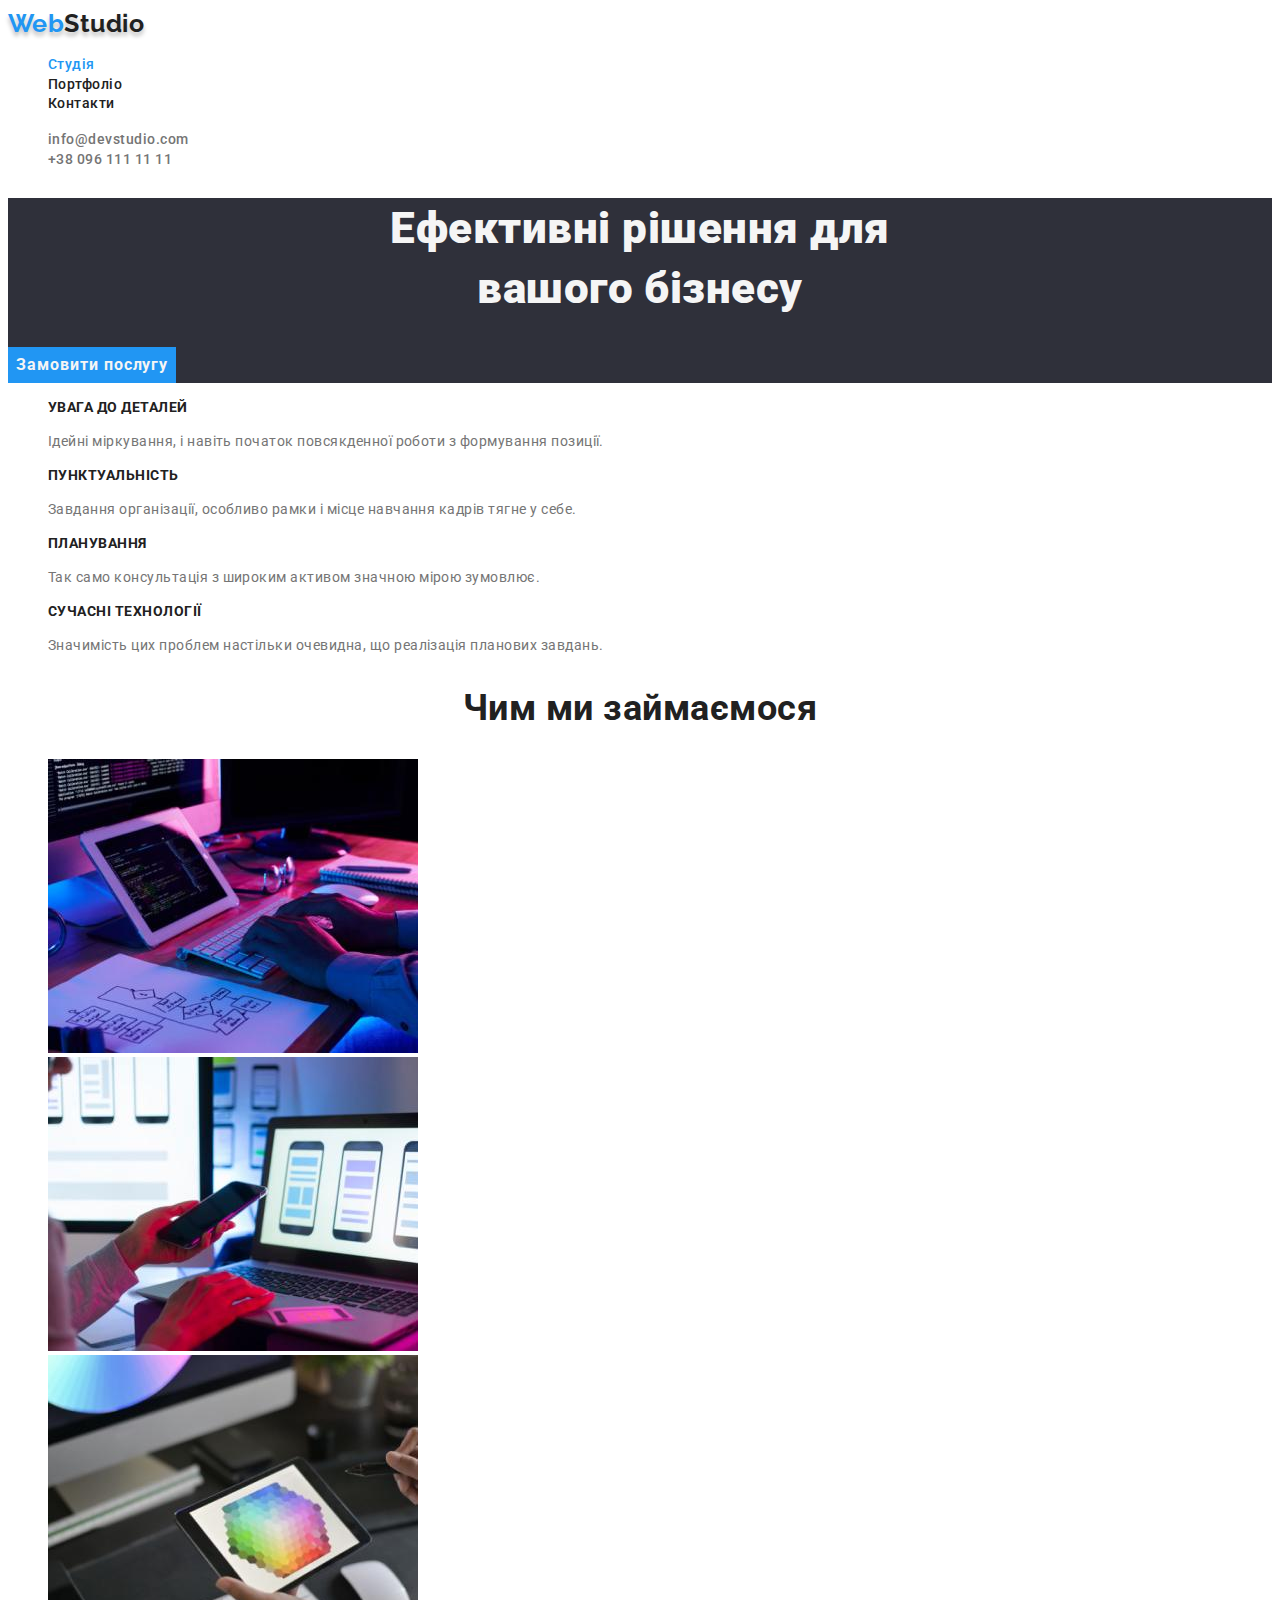
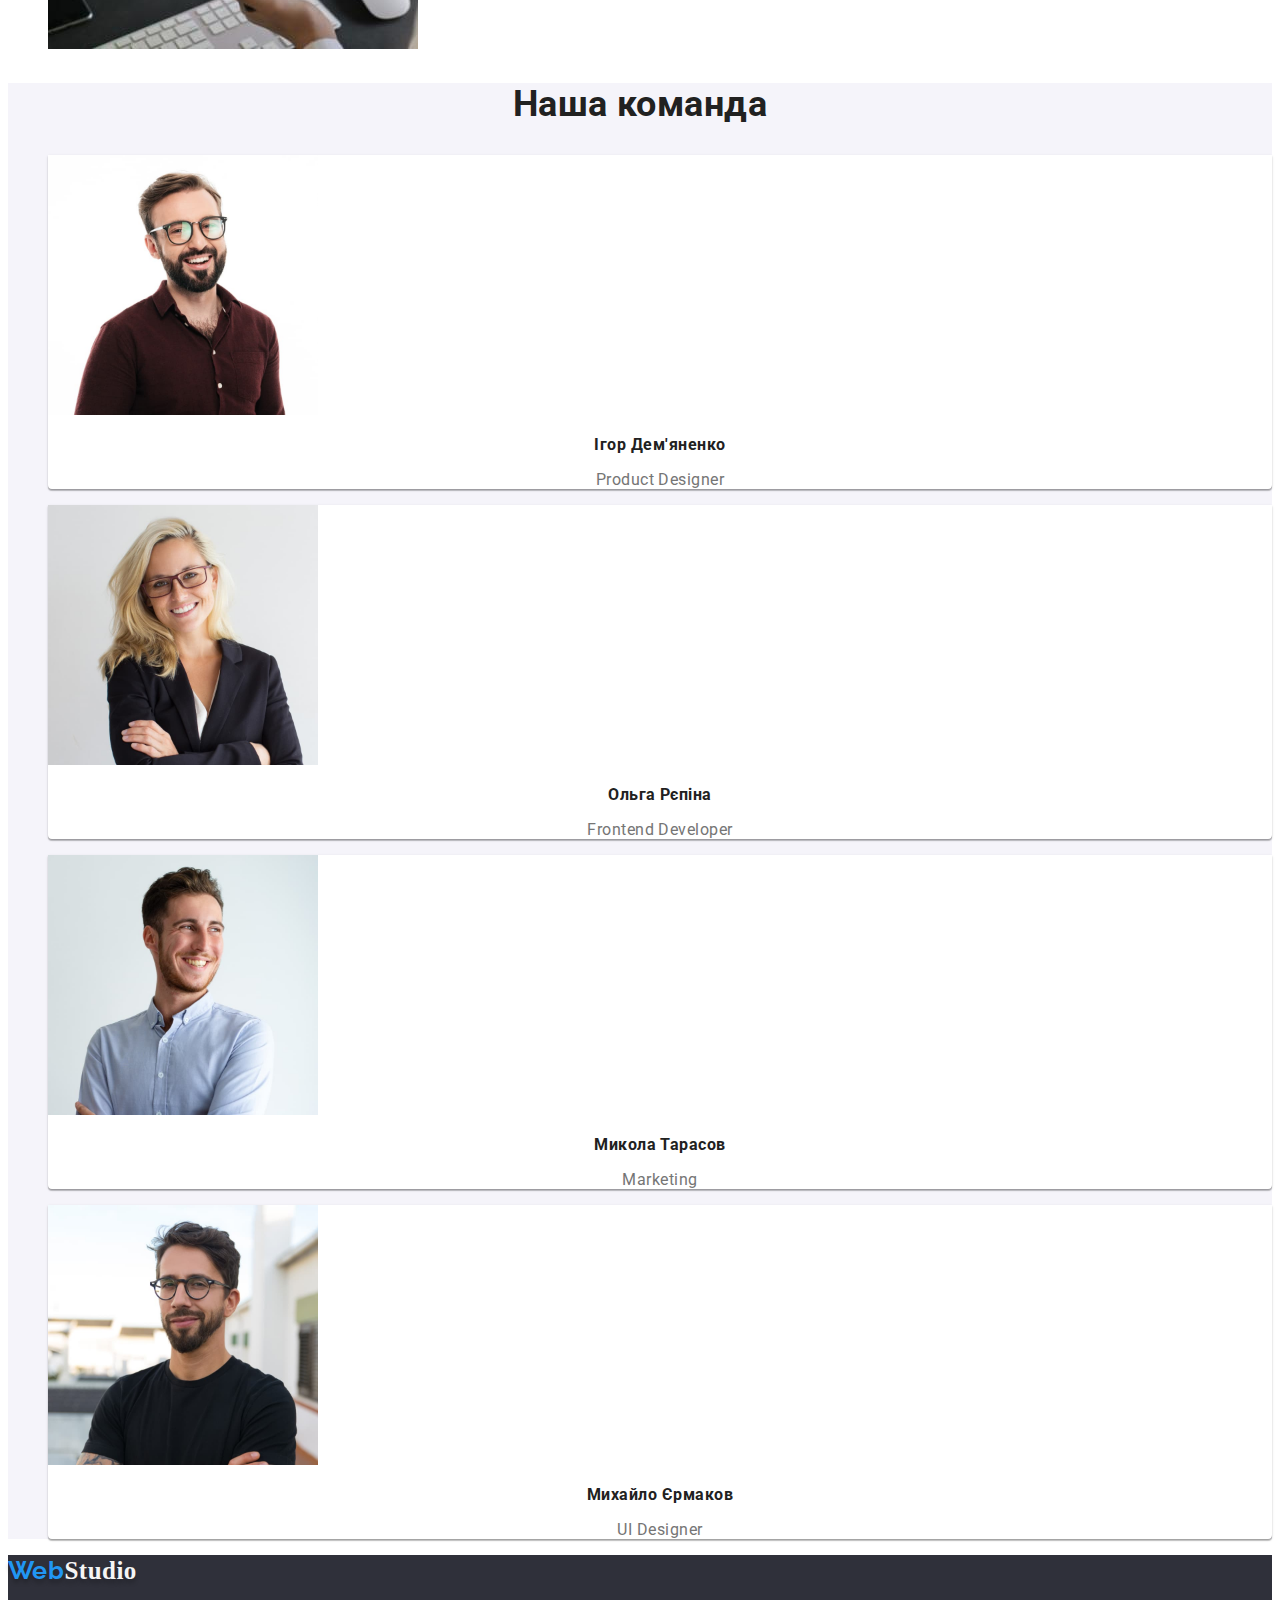
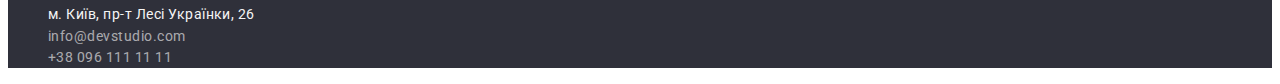
==== index.html @ f878ff9f "Initial commit" ====
<!DOCTYPE html>
<html lang="uk">
<head>
    <meta charset="UTF-8">
    <meta http-equiv="X-UA-Compatible" content="IE=edge">
    <meta name="viewport" content="width=device-width, initial-scale=1.0">
    <title>Studio website</title>
    <link href="https://fonts.googleapis.com/css2?family=Raleway:ital,wght@1,700&family=Roboto:wght@400;500;700;900&display=swap" rel="stylesheet">
    <link rel="stylesheet" href="./css/styles.css">
</head>
<body>
    <header class="page_header">
        <a href="" class="logo link">Web<span class="part_logo">Studio</span></a>
        <nav>
            <ul class="site_nav">
             <li><a href="" class="nav_links current link">Студія</a></li>
             <li><a href="./portfolio.html" class="nav_links link">Портфоліо</a></li>
             <li><a href="" class="nav_links link">Контакти</a></li>
              </ul>
            </nav>
            <ul class="auth_nav">
                <li><a href="mailto.info@devstudio.com" class="auth_ref link">info@devstudio.com</a></li>
                <li><a href="tel:+380961111111" class="auth_ref link">+38 096 111 11 11</a></li>
            </ul>
        </header>
              <main>
        <section class="hero">
            <h1 class="main_title">Ефективні рішення для <br> вашого бізнесу</h1>
            <button type="button" class="button">Замовити послугу</button>
        </section>
        <section>
            <h2 hidden>Особливості</h2>
            <ul class="features">
                <li>
                <h3 class="features_title">УВАГА ДО ДЕТАЛЕЙ</h3>
                <p class="features_text">Ідейні міркування, і навіть початок повсякденної роботи з формування позиції.</p></li>
               <li>
                <h3 class="features_title">ПУНКТУАЛЬНІСТЬ</h3>
                <p class="features_text">Завдання організації, особливо рамки і місце навчання кадрів тягне у себе.</p></li>
               <li>
                <h3 class="features_title">ПЛАНУВАННЯ</h3>
                <p class="features_text">Так само консультація з широким активом значною мірою зумовлює.</p>
               </li>
               <li>
                <h3 class="features_title">СУЧАСНІ ТЕХНОЛОГІЇ</h3>
                <p class="features_text">Значимість цих проблем настільки очевидна, що реалізація планових завдань.</p>
            </li>
            </ul>
        </section>
        <section class="section">
            <h2 class="section_title">Чим ми займаємося</h2>
            <ul>
                 <li>
                    <img src="./images/box1.jpg" alt="планшет" width="370" >
                    </li>
                 <li>
                    <img src="./images/box2.jpg" alt="мобільний додаток" width="370" >
                   </li>    
                 <li>
                    <img src="./images/box3.jpg" alt="клавіатура" width="370" >
                </li>
            </ul>   
        
        </section>
            <section class="team_section">
            <h2 class="section_title">Наша команда</h2>
            <ul>
              <li class="picture"><img src="./images/igor.jpg" alt="Ігор" width="270">
            <h3 class="team_member">Ігор Дем'яненко</h3>
            <p lang="en" class="team_text">Product Designer</p>
            </li>
              <li class="picture"><img src="./images/olga.jpg" alt="Ольга" width="270">
            <h3 class="team_member">Ольга Рєпіна</h3>
            <p lang="en" class="team_text">Frontend Developer</p>
            </li>
              <li class="picture"><img src="./images/mykola.jpg" alt="Микола" width="270">
            <h3 class="team_member">Микола Тарасов</h3> 
            <p lang="en" class="team_text">Marketing</p>
            </li>
              <li class="picture"><img src="./images/mikhailo.jpg" alt="Михайло" width="270">
            <h3 class="team_member">Михайло Єрмаков</h3>
            <p lang="en" class="team_text">UI Designer</p>
            </li>
            </ul>
        </section>
        
    </main>
       <footer class="footer">
        <a href ="" class="logo link">Web<span class="spart_logo">Studio</span></a>
        <address class="adress">
            <ul>
                <li><a href="https://www.google.com/maps/place/%D0%B1%D1%83%D0%BB.+%D0%9B%D0%B5%D1%81%D0%B8+%D0%A3%D0%BA%D1%80%D0%B0%D0%B8%D0%BD%D0%BA%D0%B8,+26,+%D0%9A%D0%B8%D0%B5%D0%B2,+02000/@50.4265841,30.5362025,17z/data=!4m13!1m7!3m6!1s0x40d4cf0e033ecbe9:0x57a4dffefec77da0!2z0LHRg9C7LiDQm9C10YHQuCDQo9C60YDQsNC40L3QutC4LCAyNiwg0JrQuNC10LIsIDAyMDAw!3b1!8m2!3d50.4265807!4d30.5383858!3m4!1s0x40d4cf0e033ecbe9:0x57a4dffefec77da0!8m2!3d50.4265807!4d30.5383858?hl=RU" 
                    target = «_blank» rel="noopener noreferrer" class="link place">
                             м. Київ, пр-т Лесі Українки, 26</a></li>
                <li><a href="mailto.info@devstudio.com" class="link auth">info@devstudio.com</a></li>
                <li><a href="tel:+380961111111" class="link auth">+38 096 111 11 11</a></li>
            </ul>
            </address>
       </footer>
       
    </body>
</html>
---- css/styles.css ----
/*цвет основного текста #212121 */
/*вторичний цвет текста #757575*/
/* белий #F5F5F5 */
/* акцент #2196F3 */
/* вторичний цвет фона #F5F4FA */


:root{
    --primary-text-color:#757575;
    --title-text-color:#212121;
    --accent-color:#2196F3;
    --background-hero: #2F303A;
    --white:#fff;
    --primary-background: #F5F5F5;
    --secondary-background:#F5F4FA;
    --shadow:rgba(0, 0, 0, 0.25);
}


body{
background-color:var(--white);
color: var(--primary-text-color) ;
font-family:Roboto, sans-serif;
letter-spacing: 0.03em;
}

/*Хедер*/

ul {
    list-style:none;
}


.logo{
    color: var(--accent-color);
    font-family:Raleway, sans-serif;
    font-weight: 700;
    font-size: 25px;
    line-height: calc(30/25);
    text-shadow: var(--shadow);
    text-shadow: 0px 4px 4px var(--shadow);
}
.link,
.adress,
.auth{
   text-decoration: none; 
}

.part_logo{
    color:var(--title-text-color);
    
}

.nav_links{
    color: var(--title-text-color);
    font-weight: 500;
    font-size: 14px;
    line-height: calc(16/12);
}

.nav_links:hover,
.nav_links:focus{
color: var(--accent-color);
}

.nav_links.current{
    color: var(--accent-color);
}

.auth_ref{
    color: var(--primary-text-color);
    text-decoration:none ;
    font-weight: 500;
    font-size: 14px;
    line-height: calc(16/12);
}
.auth_ref:hover,
.auth_ref:focus{
color: var(--accent-color);
}

/*Секція хіро*/

.main_title{
    color: var(--primary-background);
    font-weight: 900;
    font-size: 44px;
    line-height: calc(60/44);
    text-align: center;
}

.hero,
.footer{
     background-color: var(--background-hero);
}

.button{
color: var(--primary-background);
background-color: var(--accent-color);
border-color: transparent;
font-family: inherit;
cursor: pointer;
font-weight: 700;
font-size: 16px;
line-height: 30px;
display: flex;
align-items: center;
text-align: center;
letter-spacing: 0.06em;
}

.buttons{
    color: var(--title-text-color);
    background-color: var(--secondary-background);
    border-color: transparent;
    font-family: inherit;
    cursor: pointer;
    font-weight: 500;
    font-size: 16px;
    line-height: calc(26/16);
    text-align: center;
}
.buttons:hover,
.buttons:focus{
    color: var(--primary-background);
    background-color: var(--accent-color);
    border-color: transparent;
}

.section_title,
.features_title{
  color: var(--title-text-color);  
}

/*Секція фічі*/
.features_title{
    font-size: 14px;
    line-height: calc(16/14);
    text-transform: uppercase;
}
.features_title,
.team_member{
    color: var(--title-text-color);
}

.features_text,
.team_text{
    color: var(--primary-text-color);
}
.features_text{
    font-size: 14px;
    line-height: calc(24/14);
}
/*Секція картинок*/
.section_title{
font-size: 36px;
line-height: calc(42/36);
text-align: center;
}
/*Наша команда*/
.picture{
    background: var(--white);
    box-shadow: 0px 1px 3px rgba(0, 0, 0, 0.12), 0px 1px 1px rgba(0, 0, 0, 0.14), 0px 2px 1px rgba(0, 0, 0, 0.2);
    border-radius: 0px 0px 4px 4px;
}
.team_section{
background-color:var(--secondary-background);
}
.section_title{
    font-size: 36px;
    line-height: calc(42/36);
    text-align: center;
}
.team_member{
    font-size: 16px;
    line-height: calc(19/16);
    text-align: center;
}
.team_text{
    font-size: 16px;
    line-height: calc(19/16);
    text-align: center;
}

/*Футер*/
.spart_logo{
    color: var(--primary-background);
    font-family: Raleway sans-serif;
    font-weight: 700;
    font-size: 25px;
    line-height: calc(30/25);
}

.place{
    color: var(--primary-background);
    font-style: normal;
    font-weight: 400;
    font-size: 14px;
    line-height: calc(24/14);
}

.auth{
font-style: normal;
font-weight: 400;
font-size: 14px;
line-height: calc(21/14);
color: rgba(255, 255, 255, 0.6);
}
.place:hover,
.auth:hover{
    color: var(--accent-color);
}

/* Друга сторінка*/
.card_item{
    background: var(--white);
    border: 1px solid var(--white);
}
.card_titile{
color: var(--title-text-color);
font-weight: 700;
font-size: 18px;
line-height: calc(36/18);
}
.card_text{
color: var(--primary-text-color);
font-weight: 400;
font-size: 16px;
line-height: calc(30/16);
}
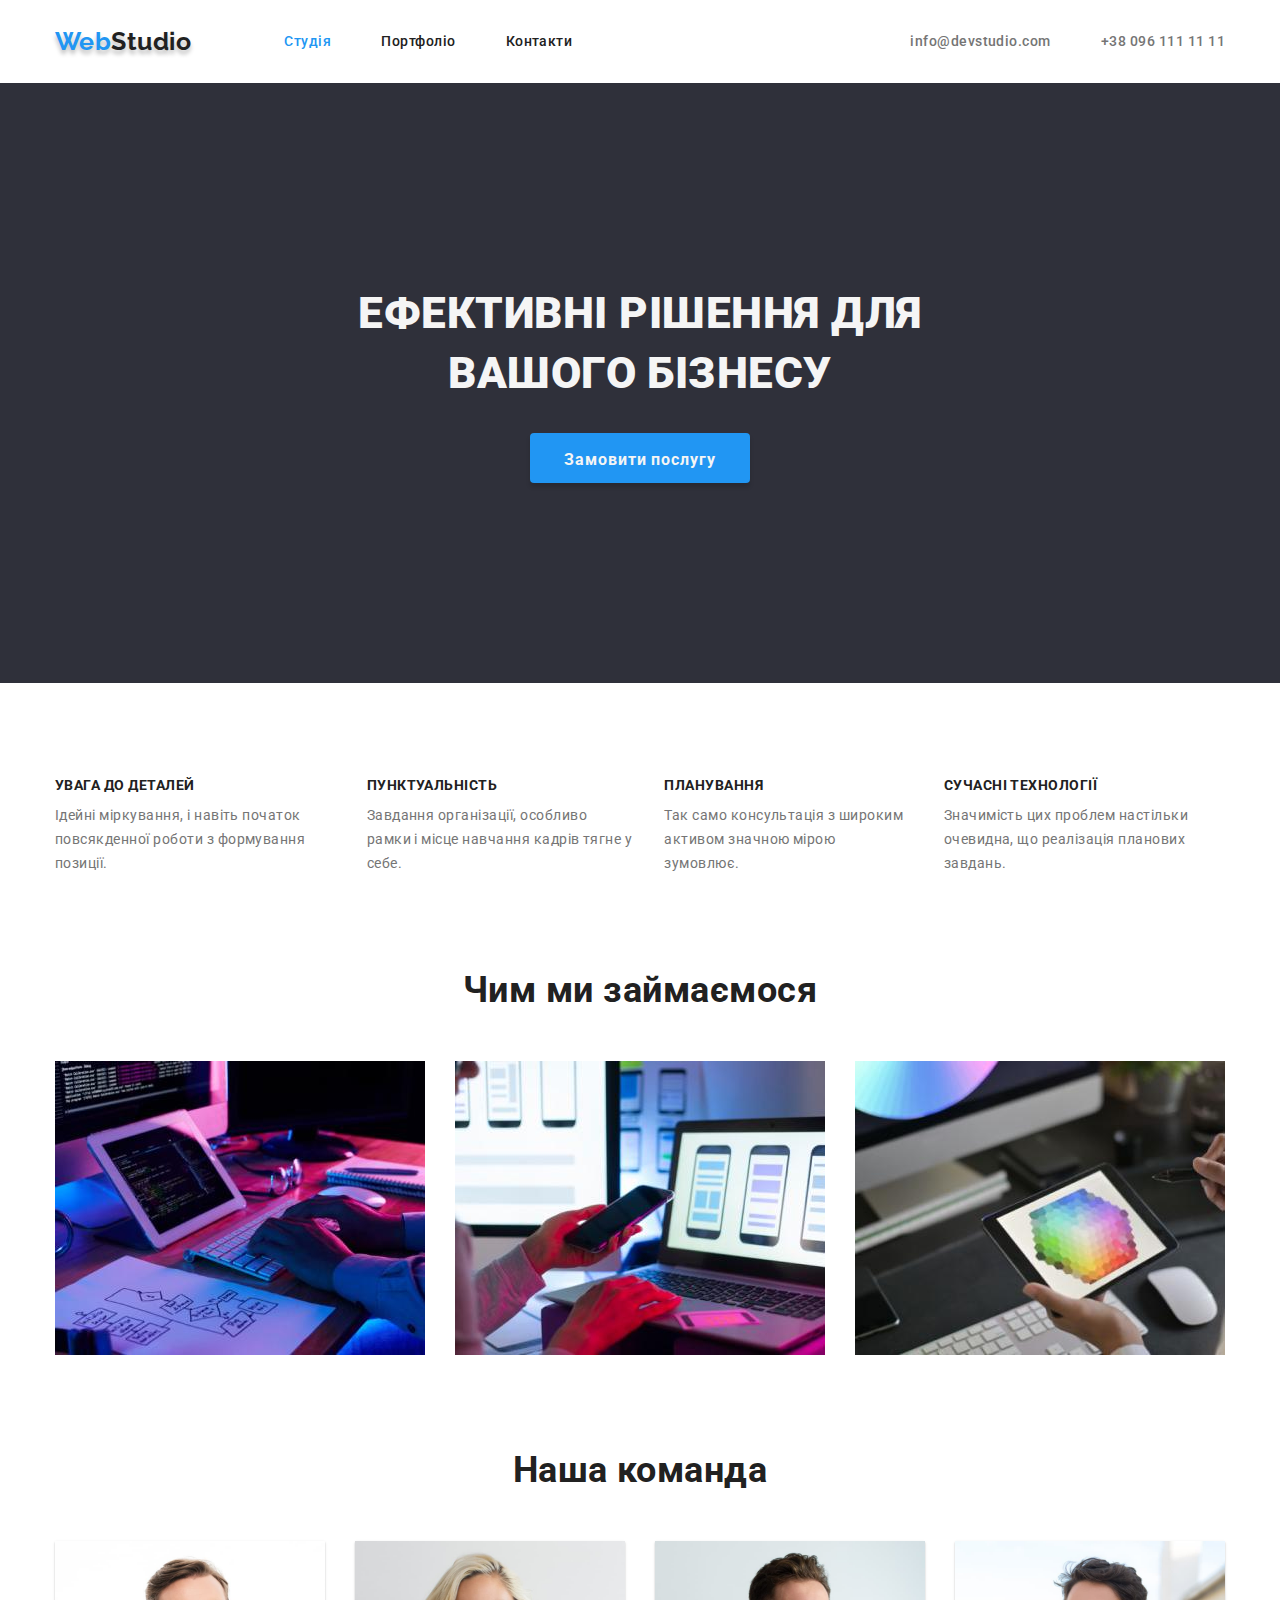
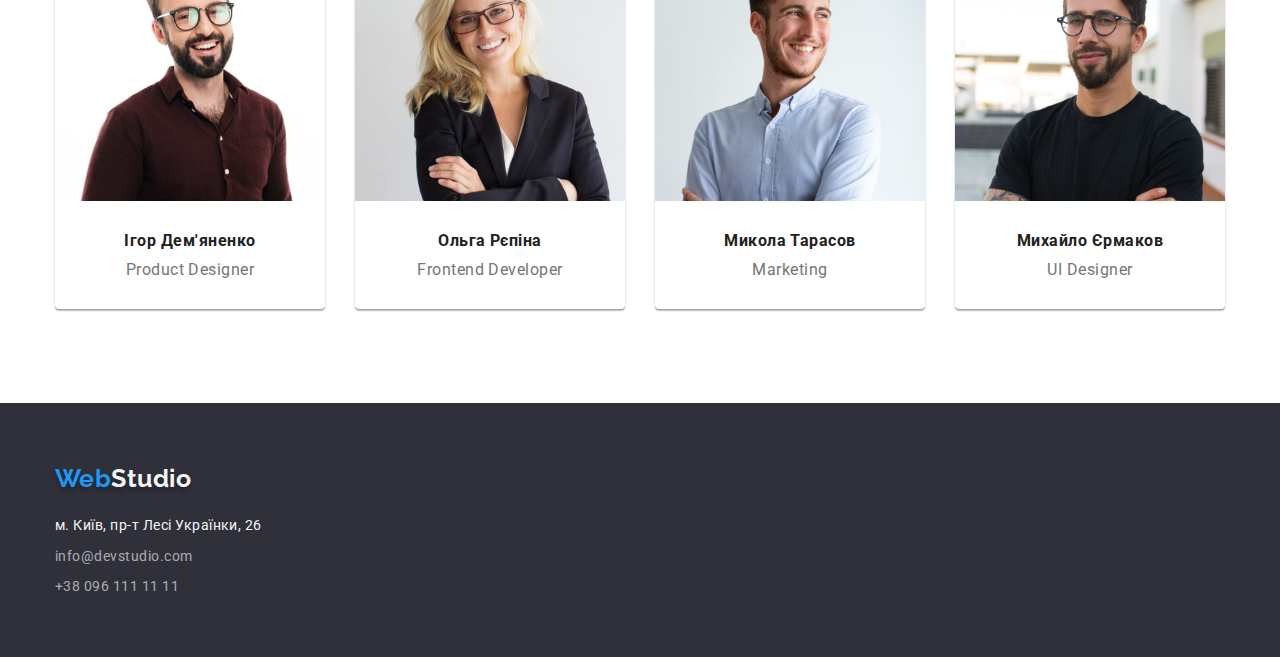
==== commit cb367ff6: "task3" ====
--- a/index.html
+++ b/index.html
@@ -6,65 +6,75 @@
     <meta name="viewport" content="width=device-width, initial-scale=1.0">
     <title>Studio website</title>
     <link href="https://fonts.googleapis.com/css2?family=Raleway:ital,wght@1,700&family=Roboto:wght@400;500;700;900&display=swap" rel="stylesheet">
+    <link rel="stylesheet" href="https://cdnjs.cloudflare.com/ajax/libs/modern-normalize/1.1.0/modern-normalize.min.css">
     <link rel="stylesheet" href="./css/styles.css">
 </head>
 <body>
     <header class="page_header">
+        <div class="container header_block">
         <a href="" class="logo link">Web<span class="part_logo">Studio</span></a>
-        <nav>
-            <ul class="site_nav">
-             <li><a href="" class="nav_links current link">Студія</a></li>
-             <li><a href="./portfolio.html" class="nav_links link">Портфоліо</a></li>
-             <li><a href="" class="nav_links link">Контакти</a></li>
+        <nav >
+           <ul class="site_nav">
+             <li class="nav_item"><a href="./index.html" class="nav_links current link">Студія</a></li>
+             <li class="nav_item"><a href="./portfolio.html" class="nav_links link">Портфоліо</a></li>
+             <li class="nav_item"><a href="" class="nav_links link">Контакти</a></li>
               </ul>
             </nav>
-            <ul class="auth_nav">
-                <li><a href="mailto.info@devstudio.com" class="auth_ref link">info@devstudio.com</a></li>
-                <li><a href="tel:+380961111111" class="auth_ref link">+38 096 111 11 11</a></li>
-            </ul>
+        <ul class="auth_nav">
+            <li class="auth_item"><a href="mailto.info@devstudio.com" class="auth_ref link">info@devstudio.com</a></li>
+            <li class="auth_item"><a href="tel:+380961111111" class="auth_ref link">+38 096 111 11 11</a></li>
+        </ul>
+        </div>
         </header>
               <main>
+                 
         <section class="hero">
-            <h1 class="main_title">Ефективні рішення для <br> вашого бізнесу</h1>
+            <div class="container"></div>
+            <h1 class="main_title">ЕФЕКТИВНІ РІШЕННЯ ДЛЯ<br>ВАШОГО БІЗНЕСУ</h1>
             <button type="button" class="button">Замовити послугу</button>
         </section>
-        <section>
+    </div>
+        <section class="section">
+            <div class="container">
             <h2 hidden>Особливості</h2>
             <ul class="features">
-                <li>
+                <li class="features_item">
                 <h3 class="features_title">УВАГА ДО ДЕТАЛЕЙ</h3>
                 <p class="features_text">Ідейні міркування, і навіть початок повсякденної роботи з формування позиції.</p></li>
-               <li>
+               <li class="features_item">
                 <h3 class="features_title">ПУНКТУАЛЬНІСТЬ</h3>
                 <p class="features_text">Завдання організації, особливо рамки і місце навчання кадрів тягне у себе.</p></li>
-               <li>
+               <li class="features_item">
                 <h3 class="features_title">ПЛАНУВАННЯ</h3>
                 <p class="features_text">Так само консультація з широким активом значною мірою зумовлює.</p>
                </li>
-               <li>
+               <li class="features_item">
                 <h3 class="features_title">СУЧАСНІ ТЕХНОЛОГІЇ</h3>
                 <p class="features_text">Значимість цих проблем настільки очевидна, що реалізація планових завдань.</p>
             </li>
             </ul>
+        </div>
         </section>
-        <section class="section">
+        <section class="section no_padding">
+            <div class="container">
             <h2 class="section_title">Чим ми займаємося</h2>
-            <ul>
-                 <li>
+            <ul class="we_do">
+                 <li class="we_do_item">
                     <img src="./images/box1.jpg" alt="планшет" width="370" >
                     </li>
-                 <li>
+                 <li class="we_do_item">
                     <img src="./images/box2.jpg" alt="мобільний додаток" width="370" >
                    </li>    
-                 <li>
+                 <li class="we_do_item">
                     <img src="./images/box3.jpg" alt="клавіатура" width="370" >
                 </li>
             </ul>   
-        
+        </div>
         </section>
-            <section class="team_section">
+            <section class="section">
+                <div class="container">
             <h2 class="section_title">Наша команда</h2>
-            <ul>
+            <ul class="piclist">
               <li class="picture"><img src="./images/igor.jpg" alt="Ігор" width="270">
             <h3 class="team_member">Ігор Дем'яненко</h3>
             <p lang="en" class="team_text">Product Designer</p>
@@ -82,21 +92,22 @@
             <p lang="en" class="team_text">UI Designer</p>
             </li>
             </ul>
+        </div>
         </section>
-        
-    </main>
+        </main>
        <footer class="footer">
-        <a href ="" class="logo link">Web<span class="spart_logo">Studio</span></a>
+        <div class="container">
+        <a href ="" class="logo flogo link">Web<span class="spart_logo">Studio</span></a>
         <address class="adress">
-            <ul>
-                <li><a href="https://www.google.com/maps/place/%D0%B1%D1%83%D0%BB.+%D0%9B%D0%B5%D1%81%D0%B8+%D0%A3%D0%BA%D1%80%D0%B0%D0%B8%D0%BD%D0%BA%D0%B8,+26,+%D0%9A%D0%B8%D0%B5%D0%B2,+02000/@50.4265841,30.5362025,17z/data=!4m13!1m7!3m6!1s0x40d4cf0e033ecbe9:0x57a4dffefec77da0!2z0LHRg9C7LiDQm9C10YHQuCDQo9C60YDQsNC40L3QutC4LCAyNiwg0JrQuNC10LIsIDAyMDAw!3b1!8m2!3d50.4265807!4d30.5383858!3m4!1s0x40d4cf0e033ecbe9:0x57a4dffefec77da0!8m2!3d50.4265807!4d30.5383858?hl=RU" 
+            <ul class="adress_list">
+                <li class="adress_item"><a href="https://www.google.com/maps/place/%D0%B1%D1%83%D0%BB.+%D0%9B%D0%B5%D1%81%D0%B8+%D0%A3%D0%BA%D1%80%D0%B0%D0%B8%D0%BD%D0%BA%D0%B8,+26,+%D0%9A%D0%B8%D0%B5%D0%B2,+02000/@50.4265841,30.5362025,17z/data=!4m13!1m7!3m6!1s0x40d4cf0e033ecbe9:0x57a4dffefec77da0!2z0LHRg9C7LiDQm9C10YHQuCDQo9C60YDQsNC40L3QutC4LCAyNiwg0JrQuNC10LIsIDAyMDAw!3b1!8m2!3d50.4265807!4d30.5383858!3m4!1s0x40d4cf0e033ecbe9:0x57a4dffefec77da0!8m2!3d50.4265807!4d30.5383858?hl=RU" 
                     target = «_blank» rel="noopener noreferrer" class="link place">
                              м. Київ, пр-т Лесі Українки, 26</a></li>
-                <li><a href="mailto.info@devstudio.com" class="link auth">info@devstudio.com</a></li>
-                <li><a href="tel:+380961111111" class="link auth">+38 096 111 11 11</a></li>
+                <li class="adress_item_sec"><a href="mailto.info@devstudio.com" class="link auth">info@devstudio.com</a></li>
+                <li class="adress_item_sec"><a href="tel:+380961111111" class="link auth">+38 096 111 11 11</a></li>
             </ul>
             </address>
+        </div>
        </footer>
-       
-    </body>
+  </body>
 </html>
--- a/css/styles.css
+++ b/css/styles.css
@@ -4,6 +4,23 @@
 /* акцент #2196F3 */
 /* вторичний цвет фона #F5F4FA */
 
+html{
+    box-sizing: border-box;
+}
+img {
+    display: block;
+    max-width: 100%;
+    height: auto;
+  }
+  h1,h2,h3,a,p,li{
+    margin-top: 0;
+    margin-bottom: 0;
+  }
+*,
+*::after,
+*::before{
+    box-sizing: inherit;
+}
 
 :root{
     --primary-text-color:#757575;
@@ -14,26 +31,50 @@
     --primary-background: #F5F5F5;
     --secondary-background:#F5F4FA;
     --shadow:rgba(0, 0, 0, 0.25);
+    --line: #ECECEC;
 }
 
 
 body{
+margin: 0;
 background-color:var(--white);
 color: var(--primary-text-color) ;
 font-family:Roboto, sans-serif;
 letter-spacing: 0.03em;
 }
+.section.no_padding{
+    padding-top: 0;
+    padding-bottom: 0;
+}
+.section{
+    padding-top: 94px;
+    padding-bottom: 94px;
+}
+
+.container{
+    width: 1200px;
+    padding-left: 15px;
+    padding-right: 15px;
+    margin: 0 auto;
+
+}
 
 /*Хедер*/
+.header_block{
+    display: flex;
+    align-items: center;
+}
 
 ul {
     list-style:none;
+    padding: 0;
+    margin: 0;
 }
 
 
 .logo{
     color: var(--accent-color);
-    font-family:Raleway, sans-serif;
+    font-family:Raleway,serif;
     font-weight: 700;
     font-size: 25px;
     line-height: calc(30/25);
@@ -50,12 +91,22 @@
     color:var(--title-text-color);
     
 }
-
+.site_nav{
+    display: flex;
+    margin-left: 93px;
+}
+.site_nav .nav_item:not(:last-child){
+    margin-right:50px;
+   
+}
 .nav_links{
+    display: block;
     color: var(--title-text-color);
     font-weight: 500;
     font-size: 14px;
     line-height: calc(16/12);
+    padding-top: 32px;
+    padding-bottom: 32px;
 }
 
 .nav_links:hover,
@@ -66,13 +117,22 @@
 .nav_links.current{
     color: var(--accent-color);
 }
-
+.auth_nav{
+    display: flex;
+    margin-left: auto;
+}
+.auth_nav .auth_item + .auth_item{
+    margin-left: 50px; 
+}
 .auth_ref{
     color: var(--primary-text-color);
     text-decoration:none ;
     font-weight: 500;
     font-size: 14px;
     line-height: calc(16/12);
+    padding-top: 32px;
+    padding-bottom: 32px;
+    display: block;
 }
 .auth_ref:hover,
 .auth_ref:focus{
@@ -87,14 +147,24 @@
     font-size: 44px;
     line-height: calc(60/44);
     text-align: center;
-}
-
+    margin-top: 0;
+    margin-bottom: 0;
+    
+}
 .hero,
 .footer{
-     background-color: var(--background-hero);
-}
+    background-color: var(--background-hero);
+
+}
+
+.hero{
+    padding-top: 200px;
+    padding-bottom: 200px;
+    text-align: center;
+ }
 
 .button{
+display: inline-block;
 color: var(--primary-background);
 background-color: var(--accent-color);
 border-color: transparent;
@@ -103,10 +173,154 @@
 font-weight: 700;
 font-size: 16px;
 line-height: 30px;
-display: flex;
-align-items: center;
+letter-spacing: 0.06em;
+padding: 10px 32px;
+box-shadow: 0px 4px 4px rgba(0, 0, 0, 0.15);
+border-radius: 4px;
+min-width: 220px;
+max-height: 50px;
+margin-top: 30px;
+
+}
+
+
+.section_title,
+.features_title{
+  color: var(--title-text-color);  
+}
+
+/*Секція фічі*/
+.features{
+    display: flex;
+    align-items: center;
+}
+/*.features_item{
+    display: flex;
+    margin: auto;
+}*/
+
+.features .features_item+.features_item{
+margin-left: 30px;
+}
+.features_title{
+    font-size: 14px;
+    line-height: calc(16/14);
+    text-transform: uppercase;
+    margin-bottom: 10px;
+}
+.features_title,
+.team_member{
+    color: var(--title-text-color);
+}
+
+.features_text,
+.team_text{
+    color: var(--primary-text-color);
+}
+.features_text{
+    font-size: 14px;
+    line-height: calc(24/14);
+}
+/*Секція картинок*/
+.we_do{
+    display: flex;
+}
+.we_do .we_do_item+.we_do_item{
+margin-left: 30px;
+}
+.section_title{
+font-size: 36px;
+margin-top: 0;
+margin-bottom: 50px;
+line-height: calc(42/36);
 text-align: center;
-letter-spacing: 0.06em;
+
+}
+/*Наша команда*/
+.piclist{
+    display: flex;
+}
+.picture{
+    background: var(--white);
+    box-shadow: 0px 1px 3px rgba(0, 0, 0, 0.12), 0px 1px 1px rgba(0, 0, 0, 0.14), 0px 2px 1px rgba(0, 0, 0, 0.2);
+    border-radius: 0px 0px 4px 4px;
+    padding-bottom: 30px;
+}
+
+.piclist .picture+.picture{
+    margin-left: 30px;
+}
+.team_section{
+background-color:var(--secondary-background);
+}
+
+.team_member{
+    font-size: 16px;
+    line-height: calc(19/16);
+    text-align: center;
+    margin-top: 30px;
+    margin-bottom: 10px;
+}
+.team_text{
+    font-size: 16px;
+    line-height: calc(19/16);
+    text-align: center;
+}
+
+/*Футер*/
+.adress_list{
+    margin-top: 20px;
+}
+.footer{
+    padding-bottom: 60px;
+    padding-top: 60px;
+}
+
+.spart_logo{
+    color: var(--primary-background);
+    font-family: Raleway,sans-serif;
+    font-weight: 700;
+    font-size: 25px;
+    line-height: calc(30/25);
+}
+
+.place{
+    color: var(--primary-background);
+    font-style: normal;
+    font-weight: 400;
+    font-size: 14px;
+    line-height: calc(24/14);
+    margin-bottom: 9px;
+ 
+}
+.adress_item{
+    margin-bottom: 9px;
+}
+.adress_item_sec:not(:last-child){
+    margin-bottom: 9px;
+}
+.auth{
+font-style: normal;
+font-weight: 400;
+font-size: 14px;
+line-height: calc(21/14);
+color: rgba(255, 255, 255, 0.6);
+margin-bottom: 9px;
+
+}
+
+.place:hover,
+.auth:hover{
+    color: var(--accent-color);
+}
+
+/* Друга сторінка*/
+.port_line{
+    border-bottom: 1px solid var(--line);
+}
+.blist{
+    display: flex;
+    justify-content: center;
 }
 
 .buttons{
@@ -118,113 +332,51 @@
     font-weight: 500;
     font-size: 16px;
     line-height: calc(26/16);
-    text-align: center;
-}
+    margin-bottom: 50px;
+    padding: 6px 20px;
+    
+}
+.blist .bitem:not(:first-child){
+margin-left: 8px;
+}
+
 .buttons:hover,
 .buttons:focus{
     color: var(--primary-background);
     background-color: var(--accent-color);
     border-color: transparent;
 }
-
-.section_title,
-.features_title{
-  color: var(--title-text-color);  
-}
-
-/*Секція фічі*/
-.features_title{
-    font-size: 14px;
-    line-height: calc(16/14);
-    text-transform: uppercase;
-}
-.features_title,
-.team_member{
-    color: var(--title-text-color);
-}
-
-.features_text,
-.team_text{
-    color: var(--primary-text-color);
-}
-.features_text{
-    font-size: 14px;
-    line-height: calc(24/14);
-}
-/*Секція картинок*/
-.section_title{
-font-size: 36px;
-line-height: calc(42/36);
-text-align: center;
-}
-/*Наша команда*/
-.picture{
-    background: var(--white);
-    box-shadow: 0px 1px 3px rgba(0, 0, 0, 0.12), 0px 1px 1px rgba(0, 0, 0, 0.14), 0px 2px 1px rgba(0, 0, 0, 0.2);
-    border-radius: 0px 0px 4px 4px;
-}
-.team_section{
-background-color:var(--secondary-background);
-}
-.section_title{
-    font-size: 36px;
-    line-height: calc(42/36);
-    text-align: center;
-}
-.team_member{
-    font-size: 16px;
-    line-height: calc(19/16);
-    text-align: center;
-}
-.team_text{
-    font-size: 16px;
-    line-height: calc(19/16);
-    text-align: center;
-}
-
-/*Футер*/
-.spart_logo{
-    color: var(--primary-background);
-    font-family: Raleway sans-serif;
-    font-weight: 700;
-    font-size: 25px;
-    line-height: calc(30/25);
-}
-
-.place{
-    color: var(--primary-background);
-    font-style: normal;
-    font-weight: 400;
-    font-size: 14px;
-    line-height: calc(24/14);
-}
-
-.auth{
-font-style: normal;
-font-weight: 400;
-font-size: 14px;
-line-height: calc(21/14);
-color: rgba(255, 255, 255, 0.6);
-}
-.place:hover,
-.auth:hover{
-    color: var(--accent-color);
-}
-
-/* Друга сторінка*/
+.card_list{
+    display: flex;
+    flex-wrap: wrap;
+}
 .card_item{
     background: var(--white);
-    border: 1px solid var(--white);
-}
+   }
+.card_box{
+     border: 1px solid var(--line);
+     padding-bottom: 20px;
+     padding-left: 24px; 
+}
+.card_list .card_item+.card_item{
+    margin-left: auto;
+}
+.card_item{
+    margin-bottom: 30px;
+}
+
 .card_titile{
 color: var(--title-text-color);
 font-weight: 700;
 font-size: 18px;
 line-height: calc(36/18);
+margin-top: 20px;
+margin-bottom: 4px;
 }
 .card_text{
 color: var(--primary-text-color);
 font-weight: 400;
 font-size: 16px;
 line-height: calc(30/16);
+
 }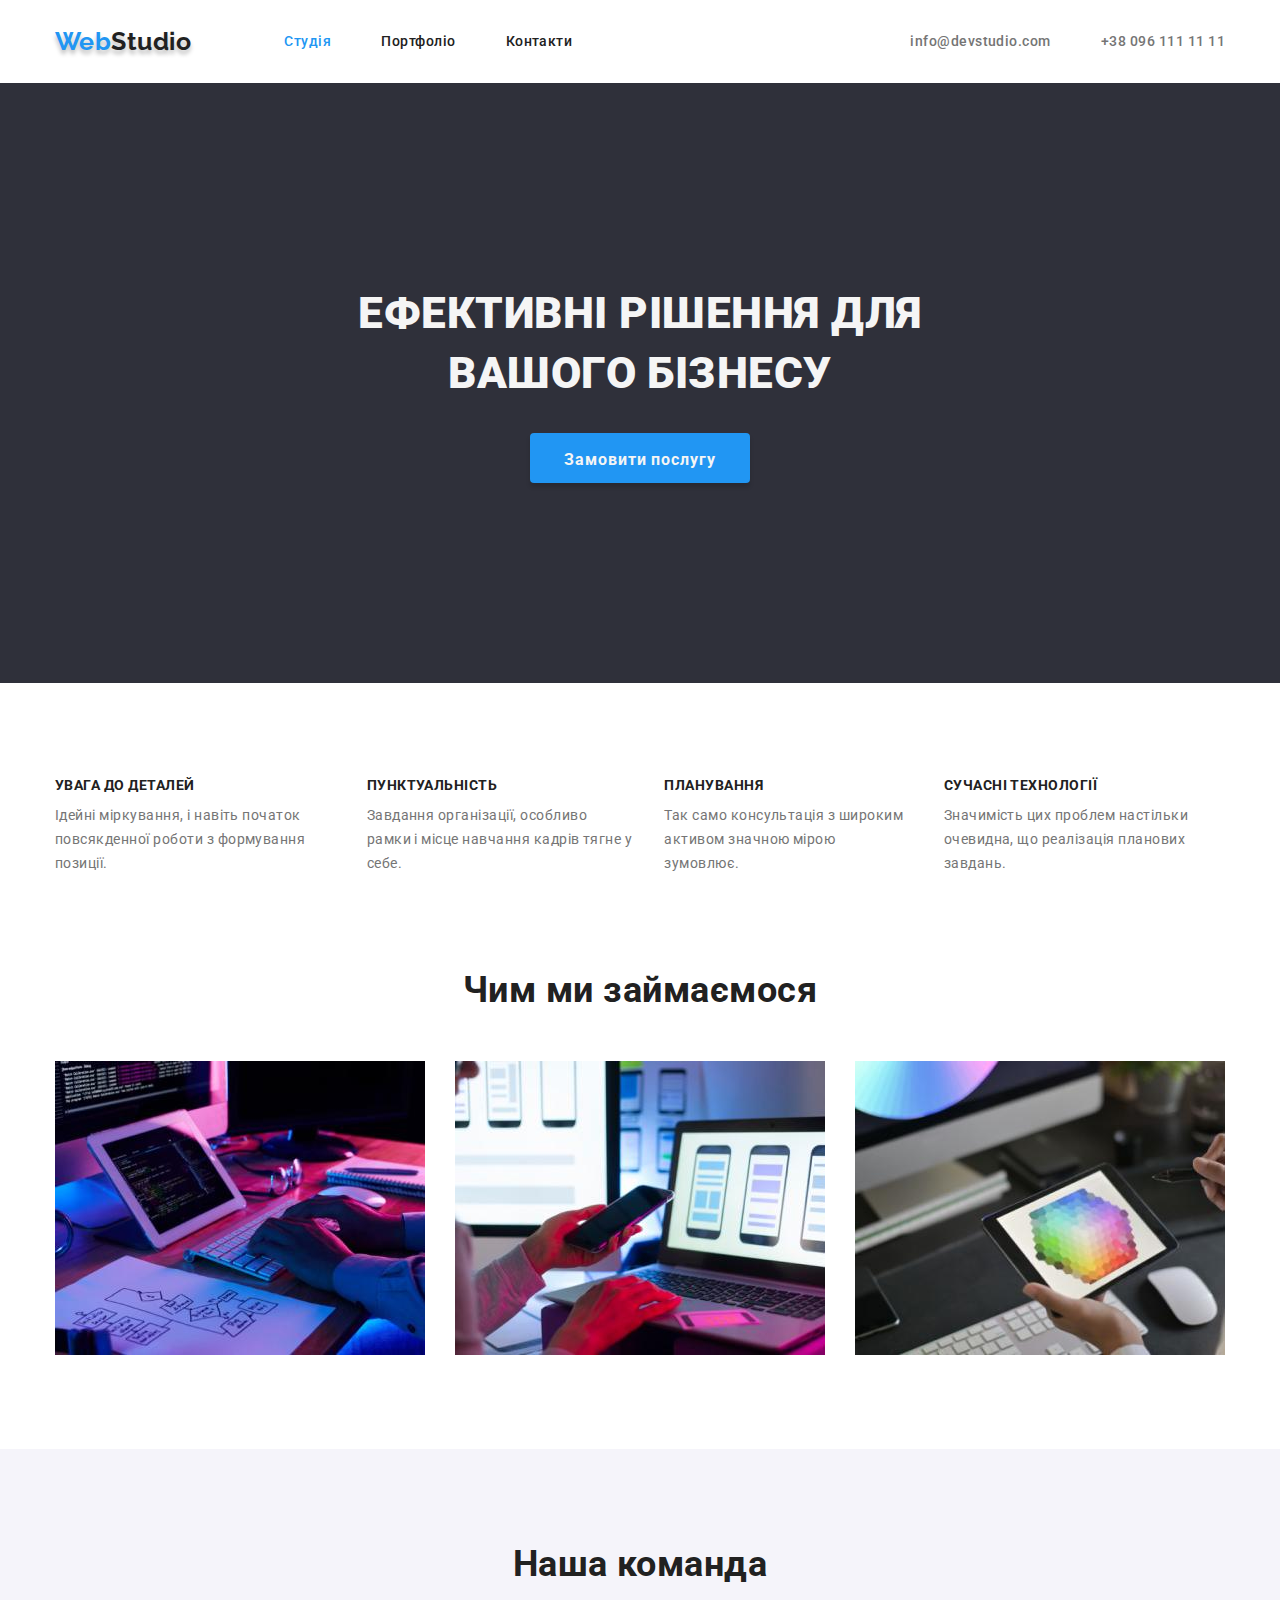
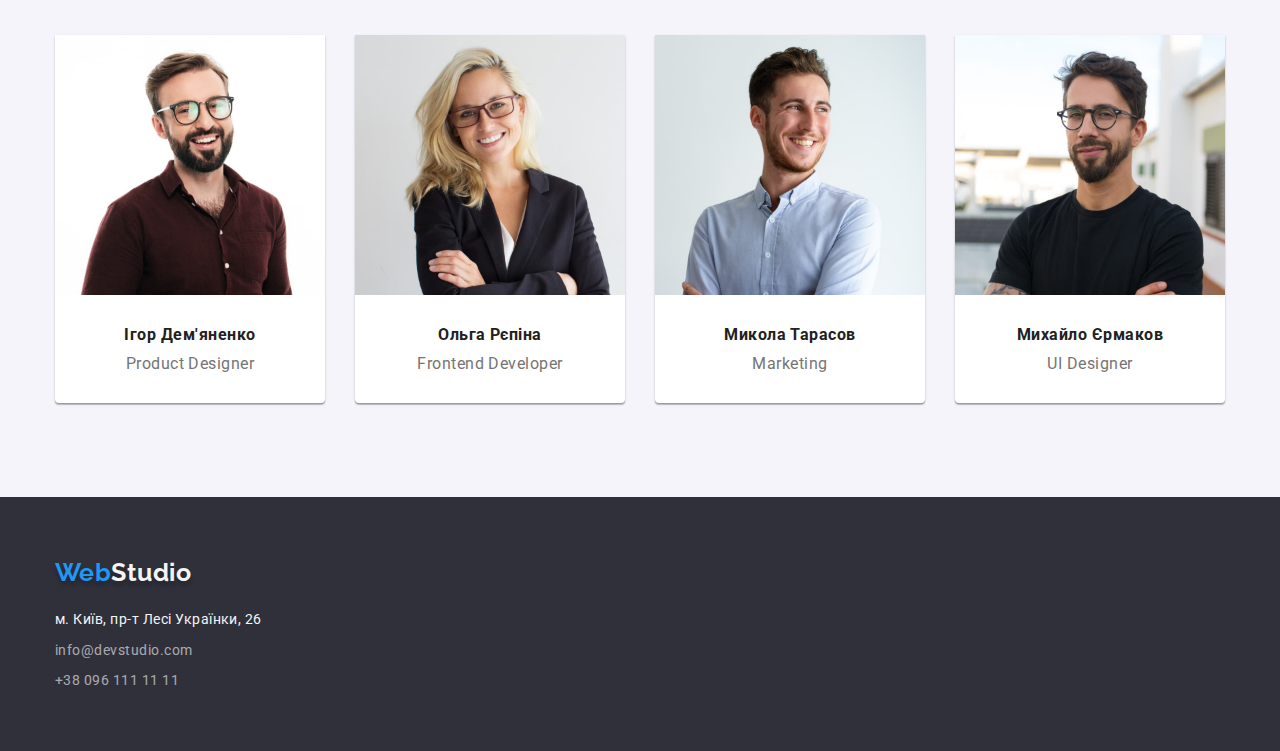
==== commit 62b81add: "update1" ====
--- a/index.html
+++ b/index.html
@@ -29,7 +29,7 @@
               <main>
                  
         <section class="hero">
-            <div class="container"></div>
+            <div class="container">
             <h1 class="main_title">ЕФЕКТИВНІ РІШЕННЯ ДЛЯ<br>ВАШОГО БІЗНЕСУ</h1>
             <button type="button" class="button">Замовити послугу</button>
         </section>
@@ -71,7 +71,7 @@
             </ul>   
         </div>
         </section>
-            <section class="section">
+            <section class="section team_section">
                 <div class="container">
             <h2 class="section_title">Наша команда</h2>
             <ul class="piclist">
--- a/css/styles.css
+++ b/css/styles.css
@@ -4,9 +4,7 @@
 /* акцент #2196F3 */
 /* вторичний цвет фона #F5F4FA */
 
-html{
-    box-sizing: border-box;
-}
+
 img {
     display: block;
     max-width: 100%;
@@ -16,11 +14,8 @@
     margin-top: 0;
     margin-bottom: 0;
   }
-*,
-*::after,
-*::before{
-    box-sizing: inherit;
-}
+
+
 
 :root{
     --primary-text-color:#757575;
@@ -44,7 +39,7 @@
 }
 .section.no_padding{
     padding-top: 0;
-    padding-bottom: 0;
+    
 }
 .section{
     padding-top: 94px;
@@ -315,12 +310,20 @@
 }
 
 /* Друга сторінка*/
+.port_logo{
+font-size: 26px;
+line-height: calc(31/26);
+letter-spacing: 0.03em;
+text-shadow: none;
+}
+
 .port_line{
     border-bottom: 1px solid var(--line);
 }
 .blist{
     display: flex;
     justify-content: center;
+    padding-bottom: 50px;
 }
 
 .buttons{
@@ -332,38 +335,46 @@
     font-weight: 500;
     font-size: 16px;
     line-height: calc(26/16);
-    margin-bottom: 50px;
     padding: 6px 20px;
-    
-}
-.blist .bitem:not(:first-child){
-margin-left: 8px;
-}
-
+    border-radius: 4px;
+}
 .buttons:hover,
 .buttons:focus{
     color: var(--primary-background);
     background-color: var(--accent-color);
     border-color: transparent;
-}
+    box-shadow: 0px 4px 4px rgba(0, 0, 0, 0.25), 0px 4px 4px rgba(0, 0, 0, 0.25), 0px 4px 4px rgba(0, 0, 0, 0.25);
+}
+
+.blist .bitem:not(:first-child){
+margin-left: 8px;
+}
+
+
+
 .card_list{
     display: flex;
     flex-wrap: wrap;
 }
 .card_item{
     background: var(--white);
+    margin-bottom: 30px;
+   }
+   .card_item:nth-child(n+7){
+    margin-bottom: 0;
    }
 .card_box{
      border: 1px solid var(--line);
      padding-bottom: 20px;
      padding-left: 24px; 
 }
-.card_list .card_item+.card_item{
-    margin-left: auto;
-}
-.card_item{
-    margin-bottom: 30px;
-}
+.card_list .card_item{
+    margin-right: 30px;
+}
+.card_item:nth-child(3n){
+    margin-right: 0;
+}
+
 
 .card_titile{
 color: var(--title-text-color);
